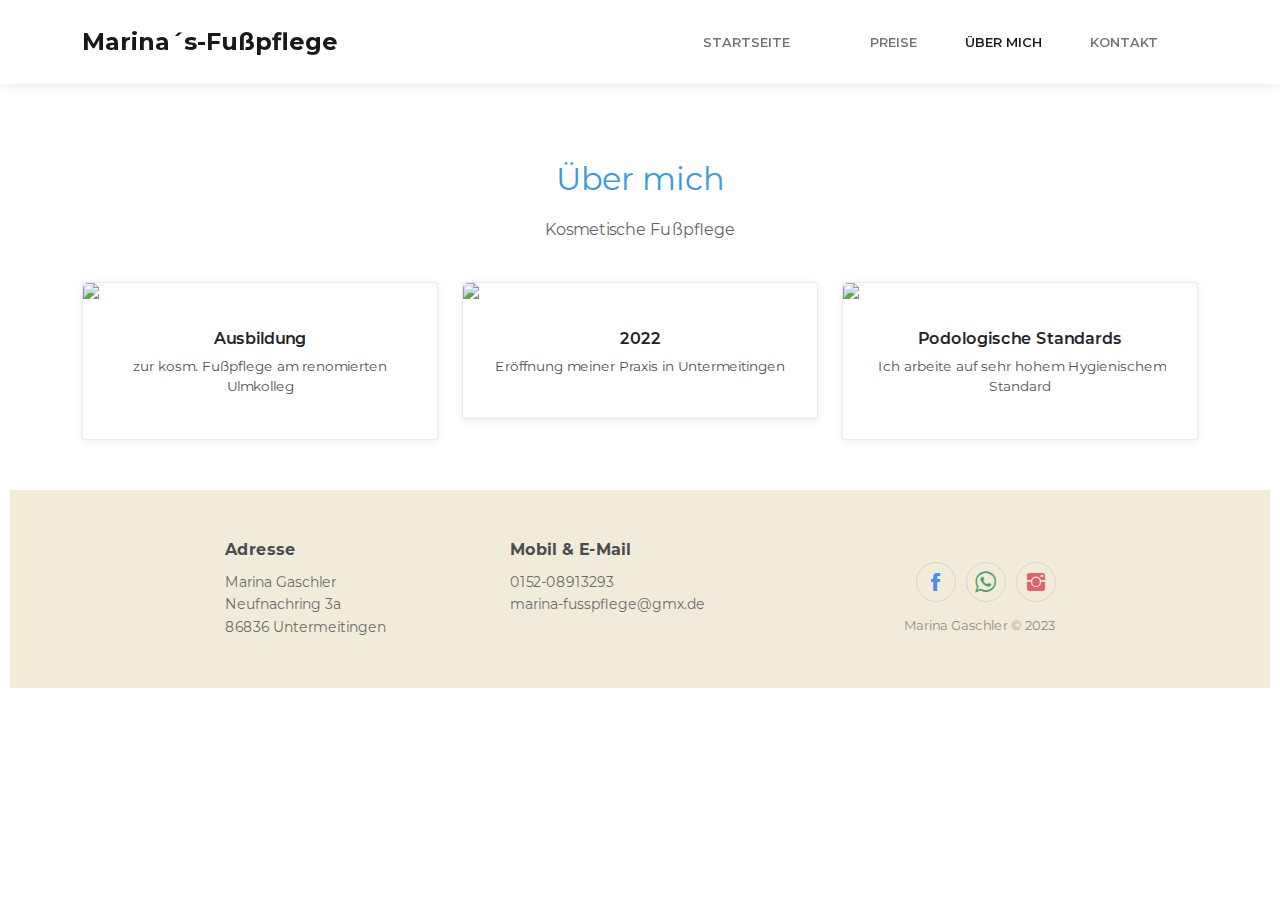
==== about-us.html @ 9d17414c "First Commit" ====
<!DOCTYPE html><html><head><meta charset="utf-8"><meta name="viewport" content="width=device-width, initial-scale=1.0, shrink-to-fit=no"><title>About Us - Brand</title><meta property="og:image" content="https://www.marina-fusspflege.de/assets/img/scenery/13_Marina_Gaschler_Kometische_Fußpflege_Untermeitingen_Podologie_Schwabmünchen_Großaitingen_Graben_Kaufering_Bobingen_websize.jpg"><meta property="og:type" content="website"><meta name="description" content="Marina Fußpflege"><meta name="author" content="Marina Gaschler"><link rel="icon" type="image/jpeg" sizes="700x700" href="/assets/img/tech/Fuss-logo.jpg"><link rel="stylesheet" href="/assets/bootstrap/css/bootstrap.min.css"><link rel="stylesheet" href="/assets/fonts/ionicons.min.css"><link rel="stylesheet" href="/assets/css/styles.min.css"><link rel="stylesheet" href="https://cdnjs.cloudflare.com/ajax/libs/baguettebox.js/1.10.0/baguetteBox.min.css"></head><body><nav class="navbar navbar-light navbar-expand-lg fixed-top bg-white clean-navbar"><div class="container"><a class="navbar-brand logo" href="/index.html" style="font-weight: bold;font-family: Montserrat, sans-serif;">Marina´s-Fußpflege</a><button data-bs-toggle="collapse" class="navbar-toggler" data-bs-target="#navcol-1" style="background: rgba(238,233,210,0.85);"><span class="visually-hidden">Toggle navigation</span><span class="navbar-toggler-icon"></span></button><div class="collapse navbar-collapse" id="navcol-1"><ul class="navbar-nav ms-auto"><li class="nav-item"><a class="nav-link" href="/index.html">startseite</a></li><li class="nav-item"></li><li class="nav-item"><a class="nav-link" href="/pricing.html">preise</a></li><li class="nav-item"><a class="nav-link active" href="/about-us.html">Über mich</a></li><li class="nav-item"><a class="nav-link" href="/contact-us.html">Kontakt</a></li></ul></div></div></nav><main class="page"><section class="clean-block about-us"><div class="container"><div class="block-heading"><h2 class="text-info">Über mich</h2><p>Kosmetische Fußpflege</p></div><div class="row justify-content-center"><div class="col-sm-6 col-lg-4"><div class="card text-center clean-card"><img class="card-img-top w-100 d-block" src="/assets/img/avatars/16_Marina_Gaschler_Kometische_Fußpflege_Untermeitingen_Podologie_Schwabmünchen_Großaitingen_Graben_Kaufering_Bobingen_websize.jpg"><div class="card-body info"><h4 class="card-title">Ausbildung</h4><p class="card-text">zur kosm. Fußpflege am renomierten Ulmkolleg</p><div class="icons"></div></div></div></div><div class="col-sm-6 col-lg-4"><div class="card text-center clean-card"><img class="card-img-top w-100 d-block" src="/assets/img/avatars/20_Marina_Gaschler_Kometische_Fußpflege_Untermeitingen_Podologie_Schwabmünchen_Großaitingen_Graben_Kaufering_Bobingen_websize.jpg"><div class="card-body info"><h4 class="card-title">2022</h4><p class="card-text">Eröffnung meiner Praxis in Untermeitingen</p><div class="icons"></div></div></div></div><div class="col-sm-6 col-lg-4"><div class="card text-center clean-card"><img class="card-img-top w-100 d-block" src="/assets/img/avatars/36_Marina_Gaschler_Kometische_Fußpflege_Untermeitingen_Podologie_Schwabmünchen_Großaitingen_Graben_Kaufering_Bobingen_websize.jpg"><div class="card-body info"><h4 class="card-title">Podologische Standards</h4><p class="card-text">&nbsp;Ich arbeite auf sehr hohem Hygienischem Standard</p><div class="icons"></div></div></div></div></div></div><!-- Start: Footer Clean --><footer class="footer-clean" style="margin: 50px 10px;background: rgba(238,233,210,0.85);"><div class="container"><div class="row justify-content-center"><!-- Start: Services --><div class="col-sm-4 col-md-3 item"><h3>Adresse</h3><ul><li><a href="#">Marina Gaschler</a></li><li><a href="#">Neufnachring 3a</a></li><li><a href="#">86836 Untermeitingen</a></li></ul></div><!-- End: Services --><!-- Start: About --><div class="col-sm-4 col-md-3 item"><h3>Mobil &amp; E-Mail</h3><ul><li><a href="#">0152-08913293</a></li><li><a href="#">marina-fusspflege@gmx.de</a></li><li><a href="#"></a></li></ul></div><!-- End: About --><!-- Start: Social Icons --><div class="col-lg-3 item social"><a href="#" style="color: var(--bs-blue);"><i class="icon ion-social-facebook"></i></a><a href="#" style="color: var(--bs-blue);"><i class="icon ion-social-whatsapp-outline text-success"></i></a><a href="#"><i class="icon ion-social-instagram text-danger" style="color: var(--bs-orange);"></i></a><p class="copyright">Marina Gaschler © 2023</p></div><!-- End: Social Icons --></div></div></footer><!-- End: Footer Clean --></section></main><script src="/assets/bootstrap/js/bootstrap.min.js"></script><script src="https://cdnjs.cloudflare.com/ajax/libs/baguettebox.js/1.10.0/baguetteBox.min.js"></script><script src="/assets/js/script.min.js"></script></body></html>
---- assets/css/styles.min.css ----
@font-face{font-family:'Abril Fatface';src:url(/assets/fonts/zOL64pLDlL1D99S8g8PtiKchq-lmjcDidBeT5g.woff2) format('woff2');font-weight:400;font-style:normal;font-display:swap;unicode-range:U+0100-024F,U+0259,U+1E00-1EFF,U+2020,U+20A0-20AB,U+20AD-20CF,U+2113,U+2C60-2C7F,U+A720-A7FF}@font-face{font-family:'Abril Fatface';src:url(/assets/fonts/zOL64pLDlL1D99S8g8PtiKchq-dmjcDidBc.woff2) format('woff2');font-weight:400;font-style:normal;font-display:swap;unicode-range:U+0000-00FF,U+0131,U+0152-0153,U+02BB-02BC,U+02C6,U+02DA,U+02DC,U+2000-206F,U+2074,U+20AC,U+2122,U+2191,U+2193,U+2212,U+2215,U+FEFF,U+FFFD}@font-face{font-family:Montserrat;src:url(/assets/fonts/JTUQjIg1_i6t8kCHKm459WxRxC7m0dR9pBOi.woff2) format('woff2');font-weight:400;font-style:italic;font-display:swap;unicode-range:U+0460-052F,U+1C80-1C88,U+20B4,U+2DE0-2DFF,U+A640-A69F,U+FE2E-FE2F}@font-face{font-family:Montserrat;src:url(/assets/fonts/JTUQjIg1_i6t8kCHKm459WxRzS7m0dR9pBOi.woff2) format('woff2');font-weight:400;font-style:italic;font-display:swap;unicode-range:U+0301,U+0400-045F,U+0490-0491,U+04B0-04B1,U+2116}@font-face{font-family:Montserrat;src:url(/assets/fonts/JTUQjIg1_i6t8kCHKm459WxRxi7m0dR9pBOi.woff2) format('woff2');font-weight:400;font-style:italic;font-display:swap;unicode-range:U+0102-0103,U+0110-0111,U+0128-0129,U+0168-0169,U+01A0-01A1,U+01AF-01B0,U+1EA0-1EF9,U+20AB}@font-face{font-family:Montserrat;src:url(/assets/fonts/JTUQjIg1_i6t8kCHKm459WxRxy7m0dR9pBOi.woff2) format('woff2');font-weight:400;font-style:italic;font-display:swap;unicode-range:U+0100-024F,U+0259,U+1E00-1EFF,U+2020,U+20A0-20AB,U+20AD-20CF,U+2113,U+2C60-2C7F,U+A720-A7FF}@font-face{font-family:Montserrat;src:url(/assets/fonts/JTUQjIg1_i6t8kCHKm459WxRyS7m0dR9pA.woff2) format('woff2');font-weight:400;font-style:italic;font-display:swap;unicode-range:U+0000-00FF,U+0131,U+0152-0153,U+02BB-02BC,U+02C6,U+02DA,U+02DC,U+2000-206F,U+2074,U+20AC,U+2122,U+2191,U+2193,U+2212,U+2215,U+FEFF,U+FFFD}@font-face{font-family:Montserrat;src:url(/assets/fonts/JTUQjIg1_i6t8kCHKm459WxRxC7m0dR9pBOi.woff2) format('woff2');font-weight:600;font-style:italic;font-display:swap;unicode-range:U+0460-052F,U+1C80-1C88,U+20B4,U+2DE0-2DFF,U+A640-A69F,U+FE2E-FE2F}@font-face{font-family:Montserrat;src:url(/assets/fonts/JTUQjIg1_i6t8kCHKm459WxRzS7m0dR9pBOi.woff2) format('woff2');font-weight:600;font-style:italic;font-display:swap;unicode-range:U+0301,U+0400-045F,U+0490-0491,U+04B0-04B1,U+2116}@font-face{font-family:Montserrat;src:url(/assets/fonts/JTUQjIg1_i6t8kCHKm459WxRxi7m0dR9pBOi.woff2) format('woff2');font-weight:600;font-style:italic;font-display:swap;unicode-range:U+0102-0103,U+0110-0111,U+0128-0129,U+0168-0169,U+01A0-01A1,U+01AF-01B0,U+1EA0-1EF9,U+20AB}@font-face{font-family:Montserrat;src:url(/assets/fonts/JTUQjIg1_i6t8kCHKm459WxRxy7m0dR9pBOi.woff2) format('woff2');font-weight:600;font-style:italic;font-display:swap;unicode-range:U+0100-024F,U+0259,U+1E00-1EFF,U+2020,U+20A0-20AB,U+20AD-20CF,U+2113,U+2C60-2C7F,U+A720-A7FF}@font-face{font-family:Montserrat;src:url(/assets/fonts/JTUQjIg1_i6t8kCHKm459WxRyS7m0dR9pA.woff2) format('woff2');font-weight:600;font-style:italic;font-display:swap;unicode-range:U+0000-00FF,U+0131,U+0152-0153,U+02BB-02BC,U+02C6,U+02DA,U+02DC,U+2000-206F,U+2074,U+20AC,U+2122,U+2191,U+2193,U+2212,U+2215,U+FEFF,U+FFFD}@font-face{font-family:Montserrat;src:url(/assets/fonts/JTUQjIg1_i6t8kCHKm459WxRxC7m0dR9pBOi.woff2) format('woff2');font-weight:700;font-style:italic;font-display:swap;unicode-range:U+0460-052F,U+1C80-1C88,U+20B4,U+2DE0-2DFF,U+A640-A69F,U+FE2E-FE2F}@font-face{font-family:Montserrat;src:url(/assets/fonts/JTUQjIg1_i6t8kCHKm459WxRzS7m0dR9pBOi.woff2) format('woff2');font-weight:700;font-style:italic;font-display:swap;unicode-range:U+0301,U+0400-045F,U+0490-0491,U+04B0-04B1,U+2116}@font-face{font-family:Montserrat;src:url(/assets/fonts/JTUQjIg1_i6t8kCHKm459WxRxi7m0dR9pBOi.woff2) format('woff2');font-weight:700;font-style:italic;font-display:swap;unicode-range:U+0102-0103,U+0110-0111,U+0128-0129,U+0168-0169,U+01A0-01A1,U+01AF-01B0,U+1EA0-1EF9,U+20AB}@font-face{font-family:Montserrat;src:url(/assets/fonts/JTUQjIg1_i6t8kCHKm459WxRxy7m0dR9pBOi.woff2) format('woff2');font-weight:700;font-style:italic;font-display:swap;unicode-range:U+0100-024F,U+0259,U+1E00-1EFF,U+2020,U+20A0-20AB,U+20AD-20CF,U+2113,U+2C60-2C7F,U+A720-A7FF}@font-face{font-family:Montserrat;src:url(/assets/fonts/JTUQjIg1_i6t8kCHKm459WxRyS7m0dR9pA.woff2) format('woff2');font-weight:700;font-style:italic;font-display:swap;unicode-range:U+0000-00FF,U+0131,U+0152-0153,U+02BB-02BC,U+02C6,U+02DA,U+02DC,U+2000-206F,U+2074,U+20AC,U+2122,U+2191,U+2193,U+2212,U+2215,U+FEFF,U+FFFD}@font-face{font-family:Montserrat;src:url(/assets/fonts/JTUSjIg1_i6t8kCHKm459WRhyyTh89ZNpQ.woff2) format('woff2');font-weight:400;font-style:normal;font-display:swap;unicode-range:U+0460-052F,U+1C80-1C88,U+20B4,U+2DE0-2DFF,U+A640-A69F,U+FE2E-FE2F}@font-face{font-family:Montserrat;src:url(/assets/fonts/JTUSjIg1_i6t8kCHKm459W1hyyTh89ZNpQ.woff2) format('woff2');font-weight:400;font-style:normal;font-display:swap;unicode-range:U+0301,U+0400-045F,U+0490-0491,U+04B0-04B1,U+2116}@font-face{font-family:Montserrat;src:url(/assets/fonts/JTUSjIg1_i6t8kCHKm459WZhyyTh89ZNpQ.woff2) format('woff2');font-weight:400;font-style:normal;font-display:swap;unicode-range:U+0102-0103,U+0110-0111,U+0128-0129,U+0168-0169,U+01A0-01A1,U+01AF-01B0,U+1EA0-1EF9,U+20AB}@font-face{font-family:Montserrat;src:url(/assets/fonts/JTUSjIg1_i6t8kCHKm459WdhyyTh89ZNpQ.woff2) format('woff2');font-weight:400;font-style:normal;font-display:swap;unicode-range:U+0100-024F,U+0259,U+1E00-1EFF,U+2020,U+20A0-20AB,U+20AD-20CF,U+2113,U+2C60-2C7F,U+A720-A7FF}@font-face{font-family:Montserrat;src:url(/assets/fonts/JTUSjIg1_i6t8kCHKm459WlhyyTh89Y.woff2) format('woff2');font-weight:400;font-style:normal;font-display:swap;unicode-range:U+0000-00FF,U+0131,U+0152-0153,U+02BB-02BC,U+02C6,U+02DA,U+02DC,U+2000-206F,U+2074,U+20AC,U+2122,U+2191,U+2193,U+2212,U+2215,U+FEFF,U+FFFD}@font-face{font-family:Montserrat;src:url(/assets/fonts/JTUSjIg1_i6t8kCHKm459WRhyyTh89ZNpQ.woff2) format('woff2');font-weight:600;font-style:normal;font-display:swap;unicode-range:U+0460-052F,U+1C80-1C88,U+20B4,U+2DE0-2DFF,U+A640-A69F,U+FE2E-FE2F}@font-face{font-family:Montserrat;src:url(/assets/fonts/JTUSjIg1_i6t8kCHKm459W1hyyTh89ZNpQ.woff2) format('woff2');font-weight:600;font-style:normal;font-display:swap;unicode-range:U+0301,U+0400-045F,U+0490-0491,U+04B0-04B1,U+2116}@font-face{font-family:Montserrat;src:url(/assets/fonts/JTUSjIg1_i6t8kCHKm459WZhyyTh89ZNpQ.woff2) format('woff2');font-weight:600;font-style:normal;font-display:swap;unicode-range:U+0102-0103,U+0110-0111,U+0128-0129,U+0168-0169,U+01A0-01A1,U+01AF-01B0,U+1EA0-1EF9,U+20AB}@font-face{font-family:Montserrat;src:url(/assets/fonts/JTUSjIg1_i6t8kCHKm459WdhyyTh89ZNpQ.woff2) format('woff2');font-weight:600;font-style:normal;font-display:swap;unicode-range:U+0100-024F,U+0259,U+1E00-1EFF,U+2020,U+20A0-20AB,U+20AD-20CF,U+2113,U+2C60-2C7F,U+A720-A7FF}@font-face{font-family:Montserrat;src:url(/assets/fonts/JTUSjIg1_i6t8kCHKm459WlhyyTh89Y.woff2) format('woff2');font-weight:600;font-style:normal;font-display:swap;unicode-range:U+0000-00FF,U+0131,U+0152-0153,U+02BB-02BC,U+02C6,U+02DA,U+02DC,U+2000-206F,U+2074,U+20AC,U+2122,U+2191,U+2193,U+2212,U+2215,U+FEFF,U+FFFD}@font-face{font-family:Montserrat;src:url(/assets/fonts/JTUSjIg1_i6t8kCHKm459WRhyyTh89ZNpQ.woff2) format('woff2');font-weight:700;font-style:normal;font-display:swap;unicode-range:U+0460-052F,U+1C80-1C88,U+20B4,U+2DE0-2DFF,U+A640-A69F,U+FE2E-FE2F}@font-face{font-family:Montserrat;src:url(/assets/fonts/JTUSjIg1_i6t8kCHKm459W1hyyTh89ZNpQ.woff2) format('woff2');font-weight:700;font-style:normal;font-display:swap;unicode-range:U+0301,U+0400-045F,U+0490-0491,U+04B0-04B1,U+2116}@font-face{font-family:Montserrat;src:url(/assets/fonts/JTUSjIg1_i6t8kCHKm459WZhyyTh89ZNpQ.woff2) format('woff2');font-weight:700;font-style:normal;font-display:swap;unicode-range:U+0102-0103,U+0110-0111,U+0128-0129,U+0168-0169,U+01A0-01A1,U+01AF-01B0,U+1EA0-1EF9,U+20AB}@font-face{font-family:Montserrat;src:url(/assets/fonts/JTUSjIg1_i6t8kCHKm459WdhyyTh89ZNpQ.woff2) format('woff2');font-weight:700;font-style:normal;font-display:swap;unicode-range:U+0100-024F,U+0259,U+1E00-1EFF,U+2020,U+20A0-20AB,U+20AD-20CF,U+2113,U+2C60-2C7F,U+A720-A7FF}@font-face{font-family:Montserrat;src:url(/assets/fonts/JTUSjIg1_i6t8kCHKm459WlhyyTh89Y.woff2) format('woff2');font-weight:700;font-style:normal;font-display:swap;unicode-range:U+0000-00FF,U+0131,U+0152-0153,U+02BB-02BC,U+02C6,U+02DA,U+02DC,U+2000-206F,U+2074,U+20AC,U+2122,U+2191,U+2193,U+2212,U+2215,U+FEFF,U+FFFD}.contact-clean{background:#f1f7fc;padding:80px 0}.contact-clean form{max-width:480px;width:90%;margin:0 auto;background-color:#fff;padding:40px;border-radius:4px;color:#505e6c;box-shadow:1px 1px 5px rgba(0,0,0,.1)}.contact-clean h2{margin-top:5px;font-weight:700;font-size:28px;margin-bottom:36px;color:inherit}.contact-clean form .form-control{background:#fff;border-radius:2px;box-shadow:1px 1px 1px rgba(0,0,0,.05);outline:0;color:inherit;padding-left:12px;height:42px}.contact-clean form .form-control:focus{border:1px solid #b2b2b2}.contact-clean form textarea.form-control{min-height:100px;max-height:260px;padding-top:10px;resize:vertical}.contact-clean form .btn{padding:16px 32px;border:none;background:0 0;box-shadow:none;text-shadow:none;opacity:.9;text-transform:uppercase;font-weight:700;font-size:13px;letter-spacing:.4px;line-height:1;outline:0!important}.contact-clean form .btn:hover,.footer-basic ul a:hover,.footer-clean ul a:hover,.vanilla-zoom .sidebar img.small-preview.active,.vanilla-zoom .sidebar img.small-preview:hover{opacity:1}.contact-clean form .btn:active{transform:translateY(1px)}.contact-clean form .btn-primary{background-color:#055ada!important;margin-top:15px;color:#fff}.footer-basic{padding:40px 0;background-color:#fff;color:#4b4c4d}.footer-basic ul{padding:0;list-style:none;text-align:center;font-size:18px;line-height:1.6;margin-bottom:0}.footer-basic li{padding:0 10px}.footer-basic ul a,.footer-clean ul a{color:inherit;text-decoration:none;opacity:.8}.footer-basic .social{text-align:center;padding-bottom:25px}.footer-basic .social>a{font-size:24px;width:40px;height:40px;line-height:40px;display:inline-block;text-align:center;border-radius:50%;border:1px solid #ccc;margin:0 8px;color:inherit;opacity:.75}.footer-basic .social>a:hover,.footer-clean .item.social>a:hover{opacity:.9}.footer-basic .copyright{margin-top:15px;text-align:center;font-size:13px;color:#aaa;margin-bottom:0}.footer-clean{padding:50px 0;background-color:#fff;color:#4b4c4d}.footer-clean h3{margin-top:0;margin-bottom:12px;font-weight:700;font-size:16px}.footer-clean ul{padding:0;list-style:none;line-height:1.6;font-size:14px;margin-bottom:0}.footer-clean .item.social{text-align:right}@media (max-width:768px){.footer-clean .item.social{text-align:center}}.footer-clean .item.social>a{font-size:24px;width:40px;height:40px;line-height:40px;display:inline-block;text-align:center;border-radius:50%;border:1px solid #ccc;margin-left:10px;margin-top:22px;color:inherit;opacity:.75}@media (max-width:991px){.footer-clean .item.social>a{margin-top:40px}}@media (max-width:767px){.contact-clean{padding:20px 0}.contact-clean form{padding:30px}.footer-clean .item{text-align:center;padding-bottom:20px}.footer-clean .item.social>a{margin-top:10px}}.footer-clean .copyright{margin-top:14px;margin-bottom:0;font-size:13px;opacity:.6}.vanilla-zoom{width:100%}.vanilla-zoom .sidebar{width:100%;display:flex}.vanilla-zoom .sidebar img.small-preview{width:60px;margin-right:5px;cursor:pointer;opacity:.5}.vanilla-zoom .sidebar img.small-preview:last-child{margin-right:0}.vanilla-zoom .zoomed-image{width:100%;height:300px;flex:1;background-repeat:no-repeat;background-position:left center;background-size:contain;margin-bottom:5px}
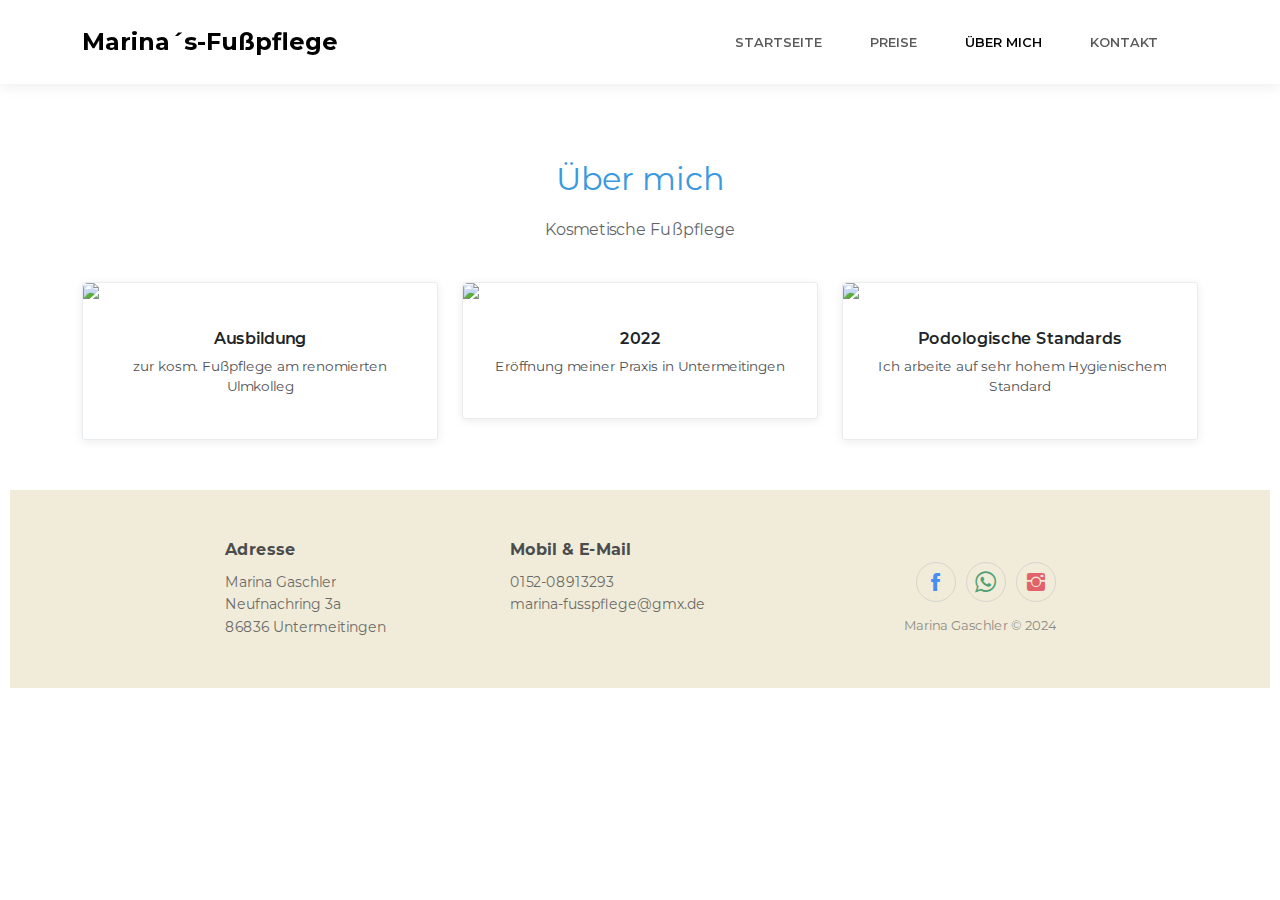
==== commit 077d8acc: "Website update prices" ====
--- a/about-us.html
+++ b/about-us.html
@@ -1 +1,114 @@
-<!DOCTYPE html><html><head><meta charset="utf-8"><meta name="viewport" content="width=device-width, initial-scale=1.0, shrink-to-fit=no"><title>About Us - Brand</title><meta property="og:image" content="https://www.marina-fusspflege.de/assets/img/scenery/13_Marina_Gaschler_Kometische_Fußpflege_Untermeitingen_Podologie_Schwabmünchen_Großaitingen_Graben_Kaufering_Bobingen_websize.jpg"><meta property="og:type" content="website"><meta name="description" content="Marina Fußpflege"><meta name="author" content="Marina Gaschler"><link rel="icon" type="image/jpeg" sizes="700x700" href="/assets/img/tech/Fuss-logo.jpg"><link rel="stylesheet" href="/assets/bootstrap/css/bootstrap.min.css"><link rel="stylesheet" href="/assets/fonts/ionicons.min.css"><link rel="stylesheet" href="/assets/css/styles.min.css"><link rel="stylesheet" href="https://cdnjs.cloudflare.com/ajax/libs/baguettebox.js/1.10.0/baguetteBox.min.css"></head><body><nav class="navbar navbar-light navbar-expand-lg fixed-top bg-white clean-navbar"><div class="container"><a class="navbar-brand logo" href="/index.html" style="font-weight: bold;font-family: Montserrat, sans-serif;">Marina´s-Fußpflege</a><button data-bs-toggle="collapse" class="navbar-toggler" data-bs-target="#navcol-1" style="background: rgba(238,233,210,0.85);"><span class="visually-hidden">Toggle navigation</span><span class="navbar-toggler-icon"></span></button><div class="collapse navbar-collapse" id="navcol-1"><ul class="navbar-nav ms-auto"><li class="nav-item"><a class="nav-link" href="/index.html">startseite</a></li><li class="nav-item"></li><li class="nav-item"><a class="nav-link" href="/pricing.html">preise</a></li><li class="nav-item"><a class="nav-link active" href="/about-us.html">Über mich</a></li><li class="nav-item"><a class="nav-link" href="/contact-us.html">Kontakt</a></li></ul></div></div></nav><main class="page"><section class="clean-block about-us"><div class="container"><div class="block-heading"><h2 class="text-info">Über mich</h2><p>Kosmetische Fußpflege</p></div><div class="row justify-content-center"><div class="col-sm-6 col-lg-4"><div class="card text-center clean-card"><img class="card-img-top w-100 d-block" src="/assets/img/avatars/16_Marina_Gaschler_Kometische_Fußpflege_Untermeitingen_Podologie_Schwabmünchen_Großaitingen_Graben_Kaufering_Bobingen_websize.jpg"><div class="card-body info"><h4 class="card-title">Ausbildung</h4><p class="card-text">zur kosm. Fußpflege am renomierten Ulmkolleg</p><div class="icons"></div></div></div></div><div class="col-sm-6 col-lg-4"><div class="card text-center clean-card"><img class="card-img-top w-100 d-block" src="/assets/img/avatars/20_Marina_Gaschler_Kometische_Fußpflege_Untermeitingen_Podologie_Schwabmünchen_Großaitingen_Graben_Kaufering_Bobingen_websize.jpg"><div class="card-body info"><h4 class="card-title">2022</h4><p class="card-text">Eröffnung meiner Praxis in Untermeitingen</p><div class="icons"></div></div></div></div><div class="col-sm-6 col-lg-4"><div class="card text-center clean-card"><img class="card-img-top w-100 d-block" src="/assets/img/avatars/36_Marina_Gaschler_Kometische_Fußpflege_Untermeitingen_Podologie_Schwabmünchen_Großaitingen_Graben_Kaufering_Bobingen_websize.jpg"><div class="card-body info"><h4 class="card-title">Podologische Standards</h4><p class="card-text">&nbsp;Ich arbeite auf sehr hohem Hygienischem Standard</p><div class="icons"></div></div></div></div></div></div><!-- Start: Footer Clean --><footer class="footer-clean" style="margin: 50px 10px;background: rgba(238,233,210,0.85);"><div class="container"><div class="row justify-content-center"><!-- Start: Services --><div class="col-sm-4 col-md-3 item"><h3>Adresse</h3><ul><li><a href="#">Marina Gaschler</a></li><li><a href="#">Neufnachring 3a</a></li><li><a href="#">86836 Untermeitingen</a></li></ul></div><!-- End: Services --><!-- Start: About --><div class="col-sm-4 col-md-3 item"><h3>Mobil &amp; E-Mail</h3><ul><li><a href="#">0152-08913293</a></li><li><a href="#">marina-fusspflege@gmx.de</a></li><li><a href="#"></a></li></ul></div><!-- End: About --><!-- Start: Social Icons --><div class="col-lg-3 item social"><a href="#" style="color: var(--bs-blue);"><i class="icon ion-social-facebook"></i></a><a href="#" style="color: var(--bs-blue);"><i class="icon ion-social-whatsapp-outline text-success"></i></a><a href="#"><i class="icon ion-social-instagram text-danger" style="color: var(--bs-orange);"></i></a><p class="copyright">Marina Gaschler © 2023</p></div><!-- End: Social Icons --></div></div></footer><!-- End: Footer Clean --></section></main><script src="/assets/bootstrap/js/bootstrap.min.js"></script><script src="https://cdnjs.cloudflare.com/ajax/libs/baguettebox.js/1.10.0/baguetteBox.min.js"></script><script src="/assets/js/script.min.js"></script></body></html>+<!DOCTYPE html>
+<html data-bs-theme="light">
+
+<head>
+    <meta charset="utf-8">
+    <meta name="viewport" content="width=device-width, initial-scale=1.0, shrink-to-fit=no">
+    <title>About Us - Brand</title>
+    <meta property="og:image"
+        content="https://www.marina-fusspflege.de/assets/img/scenery/13_Marina_Gaschler_Kometische_Fußpflege_Untermeitingen_Podologie_Schwabmünchen_Großaitingen_Graben_Kaufering_Bobingen_websize.jpg">
+    <meta property="og:type" content="website">
+    <meta name="description" content="Marina Fußpflege">
+    <meta name="author" content="Marina Gaschler">
+    <link rel="icon" type="image/jpeg" sizes="700x700" href="/assets/img/tech/Fuss-logo.jpg">
+    <link rel="stylesheet" href="/assets/bootstrap/css/bootstrap.min.css">
+    <link rel="stylesheet" href="/assets/fonts/ionicons.min.css">
+    <link rel="stylesheet" href="/assets/css/styles.min.css">
+    <link rel="stylesheet" href="https://cdnjs.cloudflare.com/ajax/libs/baguettebox.js/1.10.0/baguetteBox.min.css">
+</head>
+
+<body>
+    <nav class="navbar navbar-expand-lg fixed-top bg-white clean-navbar navbar-light">
+        <div class="container"><a class="navbar-brand logo" href="/index.html"
+                style="font-weight: bold;font-family: Montserrat, sans-serif;">Marina´s-Fußpflege</a><button
+                data-bs-toggle="collapse" class="navbar-toggler" data-bs-target="#navcol-1"
+                style="background: rgba(238,233,210,0.85);"><span class="visually-hidden">Toggle navigation</span><span
+                    class="navbar-toggler-icon"></span></button>
+            <div class="collapse navbar-collapse" id="navcol-1">
+                <ul class="navbar-nav ms-auto">
+                    <li class="nav-item"><a class="nav-link" href="/index.html">startseite</a></li>
+                    <li class="nav-item"><a class="nav-link" href="/pricing.html">preise</a></li>
+                    <li class="nav-item"><a class="nav-link active" href="/about-us.html">Über mich</a></li>
+                    <li class="nav-item"><a class="nav-link" href="/contact-us.html">Kontakt</a></li>
+                </ul>
+            </div>
+        </div>
+    </nav>
+    <main class="page">
+        <section class="clean-block about-us">
+            <div class="container">
+                <div class="block-heading">
+                    <h2 class="text-info">Über mich</h2>
+                    <p>Kosmetische Fußpflege</p>
+                </div>
+                <div class="row justify-content-center">
+                    <div class="col-sm-6 col-lg-4">
+                        <div class="card text-center clean-card"><img class="card-img-top w-100 d-block"
+                                src="/assets/img/avatars/16_Marina_Gaschler_Kometische_Fußpflege_Untermeitingen_Podologie_Schwabmünchen_Großaitingen_Graben_Kaufering_Bobingen_websize.jpg">
+                            <div class="card-body info">
+                                <h4 class="card-title">Ausbildung</h4>
+                                <p class="card-text">zur kosm. Fußpflege am renomierten Ulmkolleg</p>
+                                <div class="icons"></div>
+                            </div>
+                        </div>
+                    </div>
+                    <div class="col-sm-6 col-lg-4">
+                        <div class="card text-center clean-card"><img class="card-img-top w-100 d-block"
+                                src="/assets/img/avatars/20_Marina_Gaschler_Kometische_Fußpflege_Untermeitingen_Podologie_Schwabmünchen_Großaitingen_Graben_Kaufering_Bobingen_websize.jpg">
+                            <div class="card-body info">
+                                <h4 class="card-title">2022</h4>
+                                <p class="card-text">Eröffnung meiner Praxis in Untermeitingen</p>
+                                <div class="icons"></div>
+                            </div>
+                        </div>
+                    </div>
+                    <div class="col-sm-6 col-lg-4">
+                        <div class="card text-center clean-card"><img class="card-img-top w-100 d-block"
+                                src="/assets/img/avatars/36_Marina_Gaschler_Kometische_Fußpflege_Untermeitingen_Podologie_Schwabmünchen_Großaitingen_Graben_Kaufering_Bobingen_websize.jpg">
+                            <div class="card-body info">
+                                <h4 class="card-title">Podologische Standards</h4>
+                                <p class="card-text">&nbsp;Ich arbeite auf sehr hohem Hygienischem Standard</p>
+                                <div class="icons"></div>
+                            </div>
+                        </div>
+                    </div>
+                </div>
+            </div><!-- Start: Footer Clean -->
+            <footer class="footer-clean" style="margin: 50px 10px;background: rgba(238,233,210,0.85);">
+                <div class="container">
+                    <div class="row justify-content-center"><!-- Start: Services -->
+                        <div class="col-sm-4 col-md-3 item">
+                            <h3>Adresse</h3>
+                            <ul>
+                                <li><a href="#">Marina Gaschler</a></li>
+                                <li><a href="#">Neufnachring 3a</a></li>
+                                <li><a href="#">86836 Untermeitingen</a></li>
+                            </ul>
+                        </div><!-- End: Services --><!-- Start: About -->
+                        <div class="col-sm-4 col-md-3 item">
+                            <h3>Mobil &amp; E-Mail</h3>
+                            <ul>
+                                <li><a href="#">0152-08913293</a></li>
+                                <li><a href="#">marina-fusspflege@gmx.de</a></li>
+                                <li><a href="#"></a></li>
+                            </ul>
+                        </div><!-- End: About --><!-- Start: Social Icons -->
+                        <div class="col-lg-3 item social"><a href="#" style="color: var(--bs-blue);"><i
+                                    class="icon ion-social-facebook"></i></a><a href="#"
+                                style="color: var(--bs-blue);"><i
+                                    class="icon ion-social-whatsapp-outline text-success"></i></a><a href="#"><i
+                                    class="icon ion-social-instagram text-danger"
+                                    style="color: var(--bs-orange);"></i></a>
+                            <p class="copyright">Marina Gaschler © 2024</p>
+                        </div><!-- End: Social Icons -->
+                    </div>
+                </div>
+            </footer><!-- End: Footer Clean -->
+        </section>
+    </main>
+    <script src="/assets/bootstrap/js/bootstrap.min.js"></script>
+    <script src="https://cdnjs.cloudflare.com/ajax/libs/baguettebox.js/1.10.0/baguetteBox.min.js"></script>
+    <script src="/assets/js/script.min.js"></script>
+</body>
+
+</html>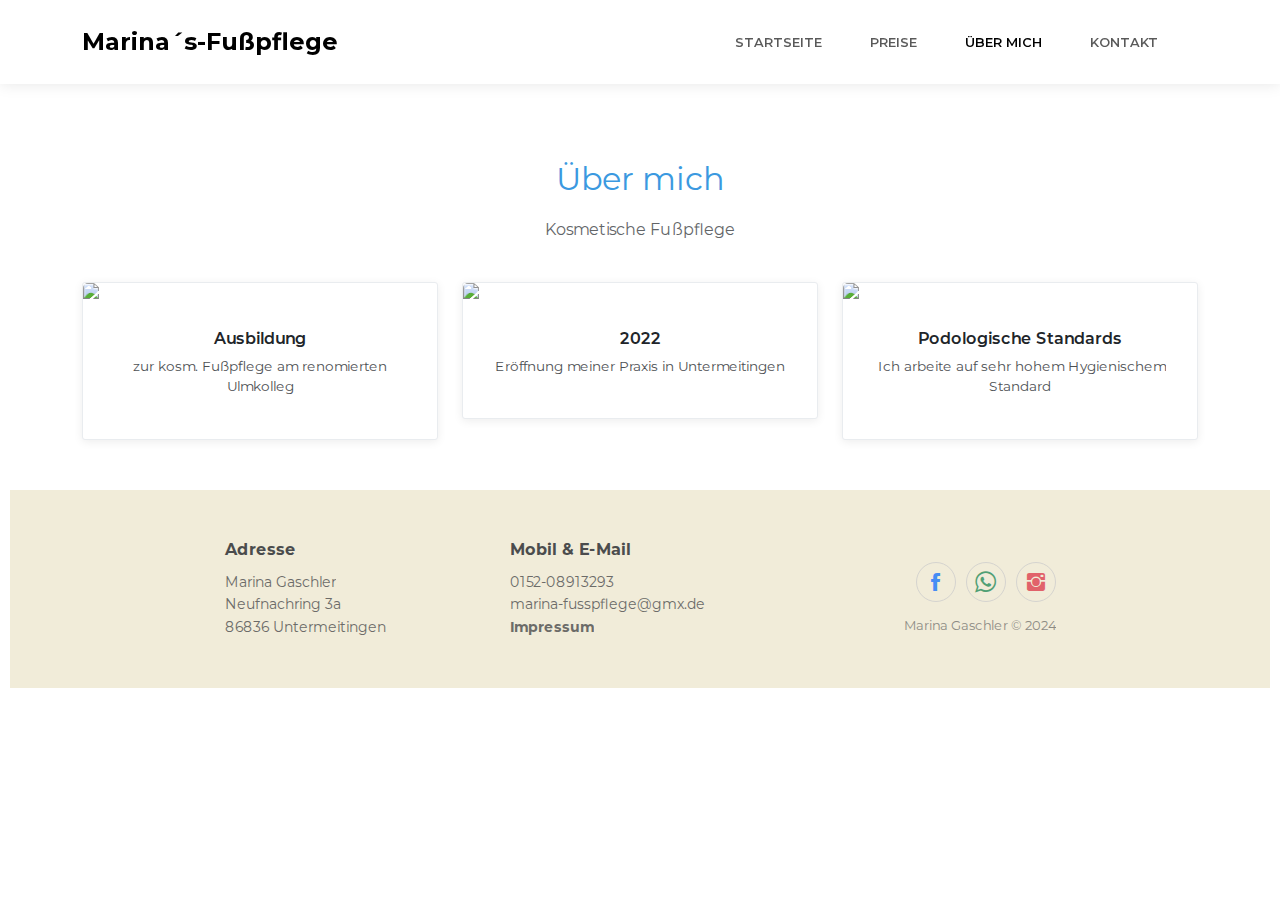
==== commit cbc11515: "Impressum page added" ====
--- a/about-us.html
+++ b/about-us.html
@@ -90,6 +90,7 @@
                             <ul>
                                 <li><a href="#">0152-08913293</a></li>
                                 <li><a href="#">marina-fusspflege@gmx.de</a></li>
+                                <li><a href="/impressum.html"><b>Impressum</b></a></li>
                                 <li><a href="#"></a></li>
                             </ul>
                         </div><!-- End: About --><!-- Start: Social Icons -->
